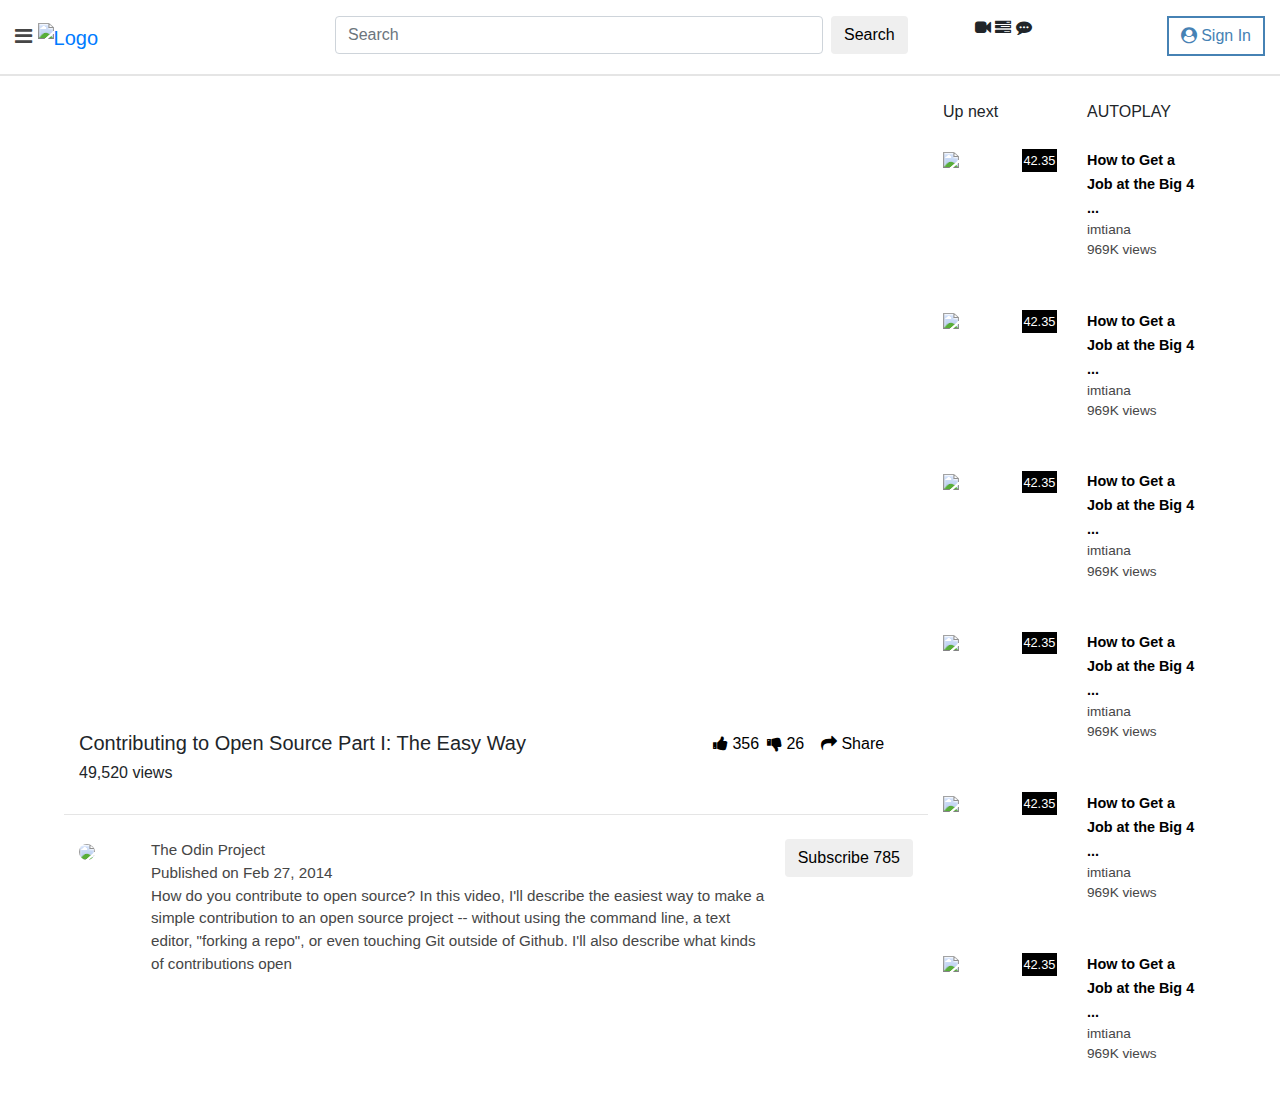
==== index.html @ b85e6a83 "Added new feature" ====
<!DOCTYPE html>
<html lang="en">
  <head>
    <!-- Required meta tags -->
    <meta charset="utf-8">
    <meta name="viewport" content="width=device-width, initial-scale=1, shrink-to-fit=no">

    <!-- Bootstrap CSS -->
    <link rel="stylesheet" href="https://maxcdn.bootstrapcdn.com/bootstrap/4.0.0/css/bootstrap.min.css" integrity="sha384-Gn5384xqQ1aoWXA+058RXPxPg6fy4IWvTNh0E263XmFcJlSAwiGgFAW/dAiS6JXm" crossorigin="anonymous">
    <link rel="stylesheet" type="text/css" href="CSS/style.css">
    <link rel="stylesheet" type="text/css" href="https://stackpath.bootstrapcdn.com/font-awesome/4.7.0/css/font-awesome.min.css">

    <title>Embedding Images</title>
  </head>
  <body>

  			<nav class="container-fluid topnav">
  			<div class="row py-3">
  				<div class="col-3">
  					<a class="navbar-brand" href="#">
						<i class="fa fa-bars pryt1" aria-hidden="true" style="color:#464646;"></i> <img src="https://cdn-images-1.medium.com/max/1600/0*ilTEEX9vrVtAZtwV." alt="Logo" style="max-width:80px;">
					</a>
  				</div>

  				<div class="col-6">
  					<form class="form-inline" action="/action_page.php">
				    <input class="form-control mr-sm-2 searchbar" type="text" placeholder="Search">
				    <button class="btn btn-grey" type="submit">Search</button>
				  </form>
  				</div>

  				<div class="col-3">
            <div class="row">
             <div class="col-6 float-right">
               <i class="fa fa-video-camera pryt1" aria-hidden="true"></i> <i class="fa fa-tasks pryt1" aria-hidden="true"></i> <i class="fa fa-commenting pryt1" aria-hidden="true"></i>

             </div>
             <div class="col-6 float-right">
               <button class="btn btn-blue float-right" type="submit"><i class="fa fa-user-circle" aria-hidden="true"></i> Sign In</button>
             </div>

           </div>
         </div>

     </div>
   </nav>

   <div class="container-fluid my-4 youtube-container">
    	<div class="row">
    		<div class="col-9">
    			<iframe width="560" height="315" src="https://www.youtube.com/embed/V74l_zS1x8E" frameborder="0" allow="accelerometer; autoplay; encrypted-media; gyroscope; picture-in-picture" allowfullscreen class="bigIframe"></iframe>

    			<div class="row py-4 mv-description-row">
    				<div class="col-9">
    					<h5>Contributing to Open Source Part I: The Easy Way</h5>
    					<h6>49,520 views</h6>
    				</div>
    				<div class="col-3">
    					<div class="row interact-row">
    						<div class="col-3 p-0">
    							<button class="btn trans-btn"><i class="fa fa-thumbs-up" aria-hidden="true"></i> 356</button>
    						</div>
    						<div class="col-3 p-0">
    							<button class="btn trans-btn"><i class="fa fa-thumbs-down" aria-hidden="true"></i> 26</button>
    						</div>
    						<div class="col-3 p-0">
    							<button class="btn trans-btn"><i class="fa fa-share" aria-hidden="true"></i> Share</button>
    						</div>
    					</div>
    				</div>
    			</div>

          <div class="row py-4">
            <div class="col-1">
              <img src="https://yt3.ggpht.com/a/AGF-l79PHE32UB5d2fnmwsiJXu3vv_fnC_SNO899VQ=s48-mo-c-c0xffffffff-rj-k-no" class="img-fluid" style="border-radius: 50%;">
            </div>
            <div class="col-9">
              <span class="mv-title">The Odin Project</span>
                        <span class="mv-pdate">Published on Feb 27, 2014</span>
            <span class="mv-desc">How do you contribute to open source?  In this video, I'll describe the easiest way to make a simple contribution to an open source project -- without using the command line, a text editor, "forking a repo", or even touching Git outside of Github.  I'll also describe what kinds of contributions open</span> 
            </div>
            <div class="col-2">
              <button class="btn btn-red float-right" type="submit">Subscribe 785</button>
            </div>
          </div>

        </div>
        <div class="col-3">
          <div class="row">
            <div class="col-6">
              Up next
            </div>
            <div class="col-6">
              AUTOPLAY
            </div>
          </div>

          <div class="row py-4">
            <div class="col-6">
              <div class="columnE">
              <img class="v-img" src="https://i.ytimg.com/an_webp/YJZCUhxNCv8/mqdefault_6s.webp?du=3000&sqp=CNz3kukF&rs=AOn4CLCZasKeLe8EnENji8oyebZ2kat_nA" class="img-fluid">
              <span class="v-minutes">42.35</span>
              </div>
            </div>
            <div class="col-6">
              <span class="v-title">How to Get a Job at the Big 4 ...</span>
              <span class="v-author">imtiana</span>
              <span class="v-views">969K views</span>
            </div>
          </div>

          <div class="row py-4">
            <div class="col-6">
              <div class="columnE">
              <img class="v-img" src="https://i.ytimg.com/an_webp/dSl_qnWO104/mqdefault_6s.webp?du=3000&sqp=CIL2kukF&rs=AOn4CLDX9Oqu6Z1ij6suDXNLD_zxCyvgJw" class="img-fluid">
              <span class="v-minutes">42.35</span>
              </div>
            </div>
            <div class="col-6">
              <span class="v-title">How to Get a Job at the Big 4 ...</span>
              <span class="v-author">imtiana</span>
              <span class="v-views">969K views</span>
            </div>
          </div>

          <div class="row py-4">
            <div class="col-6">
              <div class="columnE">
              <img class="v-img" src="https://i.ytimg.com/an_webp/YJZCUhxNCv8/mqdefault_6s.webp?du=3000&sqp=CNz3kukF&rs=AOn4CLCZasKeLe8EnENji8oyebZ2kat_nA" class="img-fluid">
              <span class="v-minutes">42.35</span>
              </div>
            </div>
            <div class="col-6">
              <span class="v-title">How to Get a Job at the Big 4 ...</span>
              <span class="v-author">imtiana</span>
              <span class="v-views">969K views</span>
            </div>
          </div>

          <div class="row py-4">
            <div class="col-6">
              <div class="columnE">
              <img class="v-img" src="https://i.ytimg.com/an_webp/dSl_qnWO104/mqdefault_6s.webp?du=3000&sqp=CIL2kukF&rs=AOn4CLDX9Oqu6Z1ij6suDXNLD_zxCyvgJw" class="img-fluid">
              <span class="v-minutes">42.35</span>
              </div>
            </div>
            <div class="col-6">
              <span class="v-title">How to Get a Job at the Big 4 ...</span>
              <span class="v-author">imtiana</span>
              <span class="v-views">969K views</span>
            </div>
          </div>

          <div class="row py-4">
            <div class="col-6">
              <div class="columnE">
              <img class="v-img" src="https://i.ytimg.com/an_webp/YJZCUhxNCv8/mqdefault_6s.webp?du=3000&sqp=CNz3kukF&rs=AOn4CLCZasKeLe8EnENji8oyebZ2kat_nA" class="img-fluid">
              <span class="v-minutes">42.35</span>
              </div>
            </div>
            <div class="col-6">
              <span class="v-title">How to Get a Job at the Big 4 ...</span>
              <span class="v-author">imtiana</span>
              <span class="v-views">969K views</span>
            </div>
          </div>

          <div class="row py-4">
            <div class="col-6">
              <div class="columnE">
              <img class="v-img" src="https://i.ytimg.com/an_webp/dSl_qnWO104/mqdefault_6s.webp?du=3000&sqp=CIL2kukF&rs=AOn4CLDX9Oqu6Z1ij6suDXNLD_zxCyvgJw" class="img-fluid">
              <span class="v-minutes">42.35</span>
              </div>
            </div>
            <div class="col-6">
              <span class="v-title">How to Get a Job at the Big 4 ...</span>
              <span class="v-author">imtiana</span>
              <span class="v-views">969K views</span>
            </div>
          </div>

          
        </div>
      </div>
    </div>

    <!-- Optional JavaScript -->
    <!-- jQuery first, then Popper.js, then Bootstrap JS -->
    <script src="https://code.jquery.com/jquery-3.2.1.slim.min.js" integrity="sha384-KJ3o2DKtIkvYIK3UENzmM7KCkRr/rE9/Qpg6aAZGJwFDMVNA/GpGFF93hXpG5KkN" crossorigin="anonymous"></script>
    <script src="https://cdnjs.cloudflare.com/ajax/libs/popper.js/1.12.9/umd/popper.min.js" integrity="sha384-ApNbgh9B+Y1QKtv3Rn7W3mgPxhU9K/ScQsAP7hUibX39j7fakFPskvXusvfa0b4Q" crossorigin="anonymous"></script>
    <script src="https://maxcdn.bootstrapcdn.com/bootstrap/4.0.0/js/bootstrap.min.js" integrity="sha384-JZR6Spejh4U02d8jOt6vLEHfe/JQGiRRSQQxSfFWpi1MquVdAyjUar5+76PVCmYl" crossorigin="anonymous"></script>
  </body>
</html>
---- CSS/style.css ----
.youtube-container{
	max-width:1500px;
	width:90%;
	margin:auto;
}

.topnav{
	border-bottom: 2px solid #e5e5e5;
}

.bigIframe{
	width:100%;
}

.v-title{
	font-size:.9rem;
	line-height: 1.2em;
	font-weight: bold;
	color:#000;
}

.v-author, .v-views{
	font-size: .85rem;
	color:#464646;
	display: block;
}

.v-img{
	width:100%;
}

.columnE{
    position: relative;
}

.v-minutes{
	background:#000;
	position: absolute;
	right:0;
	bottom:0;
	padding:.1rem;
	color:#fff;
	font-size:.8rem;
}

.mv-description-row{
	border-bottom: 1px solid #e5e5e5;
}

.mv-title,.mv-pdate,.mv-desc{
	display: block;
	font-size: .95rem;
	color:#464646;

}

.searchbar{
	width: 80% !important;
}

.btn-blue{
	color:steelblue;
	border:2px solid steelblue;
	border-radius: 0px;
	background:#fff;
}

.trans-btn{
	background: transparent;
	padding:0;
	display: inline;
}

@media(min-width:1200px){

	.bigIframe{
		min-height: 600px;
	}
}
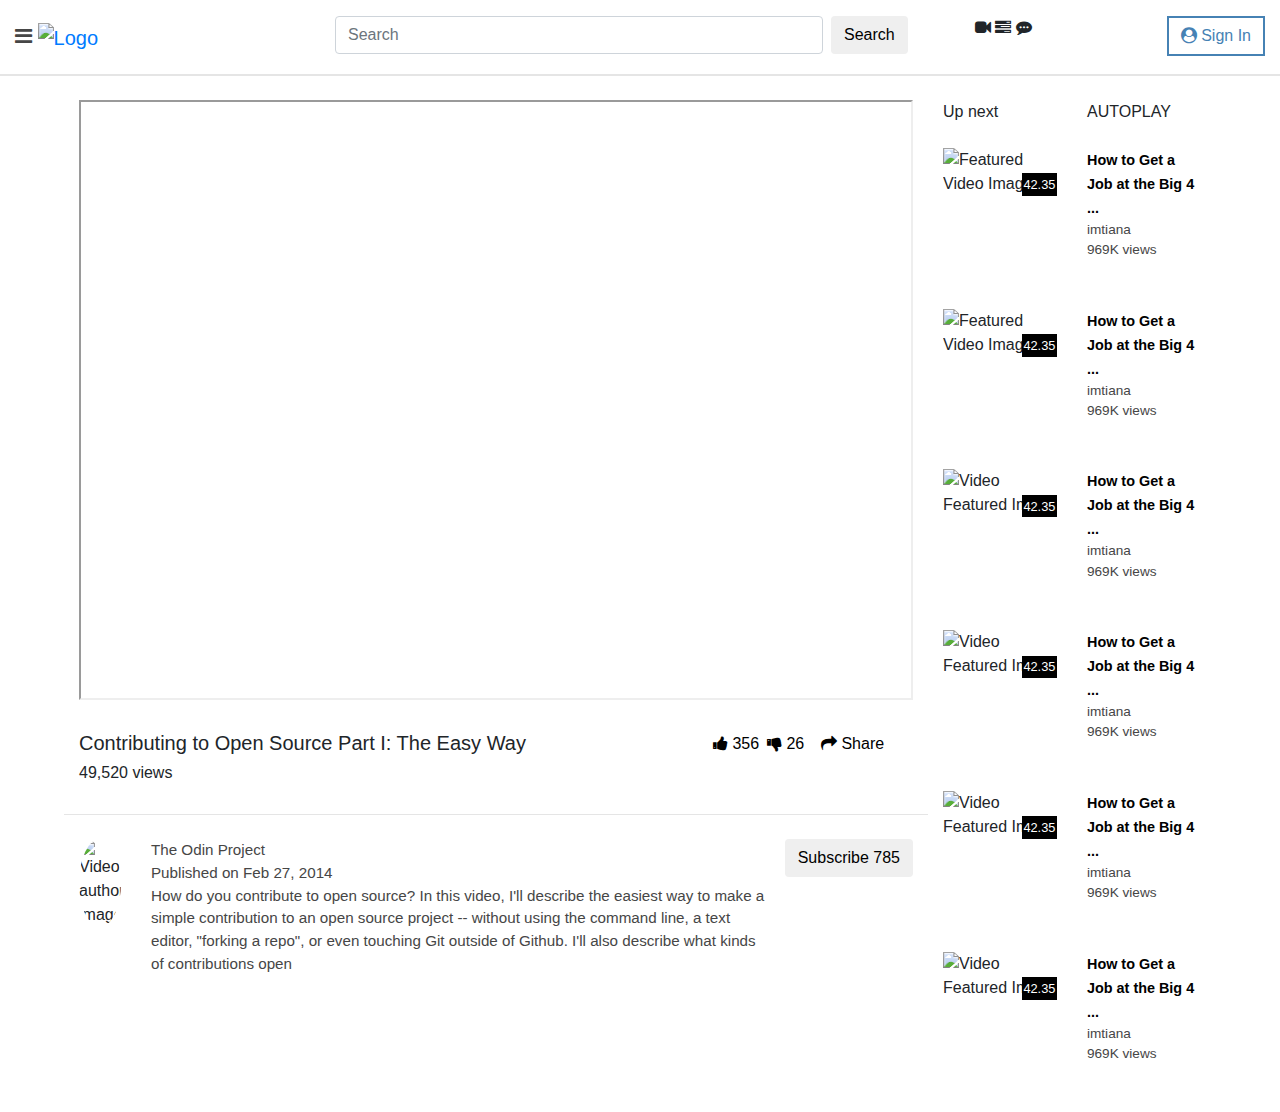
==== commit 2d320a45: "Fixed Validation Errors" ====
--- a/index.html
+++ b/index.html
@@ -48,7 +48,7 @@
    <div class="container-fluid my-4 youtube-container">
     	<div class="row">
     		<div class="col-9">
-    			<iframe width="560" height="315" src="https://www.youtube.com/embed/V74l_zS1x8E" frameborder="0" allow="accelerometer; autoplay; encrypted-media; gyroscope; picture-in-picture" allowfullscreen class="bigIframe"></iframe>
+    			<iframe width="560" height="315" src="https://www.youtube.com/embed/V74l_zS1x8E" allow="accelerometer; autoplay; encrypted-media; gyroscope; picture-in-picture" allowfullscreen class="bigIframe"></iframe>
 
     			<div class="row py-4 mv-description-row">
     				<div class="col-9">
@@ -72,7 +72,7 @@
 
           <div class="row py-4">
             <div class="col-1">
-              <img src="https://yt3.ggpht.com/a/AGF-l79PHE32UB5d2fnmwsiJXu3vv_fnC_SNO899VQ=s48-mo-c-c0xffffffff-rj-k-no" class="img-fluid" style="border-radius: 50%;">
+              <img src="https://yt3.ggpht.com/a/AGF-l79PHE32UB5d2fnmwsiJXu3vv_fnC_SNO899VQ=s48-mo-c-c0xffffffff-rj-k-no" class="img-fluid" style="border-radius: 50%;" alt="Video author image">
             </div>
             <div class="col-9">
               <span class="mv-title">The Odin Project</span>
@@ -98,7 +98,7 @@
           <div class="row py-4">
             <div class="col-6">
               <div class="columnE">
-              <img class="v-img" src="https://i.ytimg.com/an_webp/YJZCUhxNCv8/mqdefault_6s.webp?du=3000&sqp=CNz3kukF&rs=AOn4CLCZasKeLe8EnENji8oyebZ2kat_nA" class="img-fluid">
+              <img class="v-img img-fluid" src="https://i.ytimg.com/an_webp/YJZCUhxNCv8/mqdefault_6s.webp?du=3000&sqp=CNz3kukF&rs=AOn4CLCZasKeLe8EnENji8oyebZ2kat_nA" alt="Featured Video Image">
               <span class="v-minutes">42.35</span>
               </div>
             </div>
@@ -112,7 +112,7 @@
           <div class="row py-4">
             <div class="col-6">
               <div class="columnE">
-              <img class="v-img" src="https://i.ytimg.com/an_webp/dSl_qnWO104/mqdefault_6s.webp?du=3000&sqp=CIL2kukF&rs=AOn4CLDX9Oqu6Z1ij6suDXNLD_zxCyvgJw" class="img-fluid">
+              <img class="v-img img-fluid" src="https://i.ytimg.com/an_webp/dSl_qnWO104/mqdefault_6s.webp?du=3000&sqp=CIL2kukF&rs=AOn4CLDX9Oqu6Z1ij6suDXNLD_zxCyvgJw" alt="Featured Video Image">
               <span class="v-minutes">42.35</span>
               </div>
             </div>
@@ -126,7 +126,7 @@
           <div class="row py-4">
             <div class="col-6">
               <div class="columnE">
-              <img class="v-img" src="https://i.ytimg.com/an_webp/YJZCUhxNCv8/mqdefault_6s.webp?du=3000&sqp=CNz3kukF&rs=AOn4CLCZasKeLe8EnENji8oyebZ2kat_nA" class="img-fluid">
+              <img class="v-img img-fluid" src="https://i.ytimg.com/an_webp/YJZCUhxNCv8/mqdefault_6s.webp?du=3000&sqp=CNz3kukF&rs=AOn4CLCZasKeLe8EnENji8oyebZ2kat_nA" alt="Video Featured Image">
               <span class="v-minutes">42.35</span>
               </div>
             </div>
@@ -140,7 +140,7 @@
           <div class="row py-4">
             <div class="col-6">
               <div class="columnE">
-              <img class="v-img" src="https://i.ytimg.com/an_webp/dSl_qnWO104/mqdefault_6s.webp?du=3000&sqp=CIL2kukF&rs=AOn4CLDX9Oqu6Z1ij6suDXNLD_zxCyvgJw" class="img-fluid">
+              <img class="v-img img-fluid" src="https://i.ytimg.com/an_webp/dSl_qnWO104/mqdefault_6s.webp?du=3000&sqp=CIL2kukF&rs=AOn4CLDX9Oqu6Z1ij6suDXNLD_zxCyvgJw" alt="Video Featured Image">
               <span class="v-minutes">42.35</span>
               </div>
             </div>
@@ -154,7 +154,7 @@
           <div class="row py-4">
             <div class="col-6">
               <div class="columnE">
-              <img class="v-img" src="https://i.ytimg.com/an_webp/YJZCUhxNCv8/mqdefault_6s.webp?du=3000&sqp=CNz3kukF&rs=AOn4CLCZasKeLe8EnENji8oyebZ2kat_nA" class="img-fluid">
+              <img class="v-img img-fluid" src="https://i.ytimg.com/an_webp/YJZCUhxNCv8/mqdefault_6s.webp?du=3000&sqp=CNz3kukF&rs=AOn4CLCZasKeLe8EnENji8oyebZ2kat_nA" alt="Video Featured Image">
               <span class="v-minutes">42.35</span>
               </div>
             </div>
@@ -168,7 +168,7 @@
           <div class="row py-4">
             <div class="col-6">
               <div class="columnE">
-              <img class="v-img" src="https://i.ytimg.com/an_webp/dSl_qnWO104/mqdefault_6s.webp?du=3000&sqp=CIL2kukF&rs=AOn4CLDX9Oqu6Z1ij6suDXNLD_zxCyvgJw" class="img-fluid">
+              <img class="v-img img-fluid" src="https://i.ytimg.com/an_webp/dSl_qnWO104/mqdefault_6s.webp?du=3000&sqp=CIL2kukF&rs=AOn4CLDX9Oqu6Z1ij6suDXNLD_zxCyvgJw" alt="Video Featured Image">
               <span class="v-minutes">42.35</span>
               </div>
             </div>
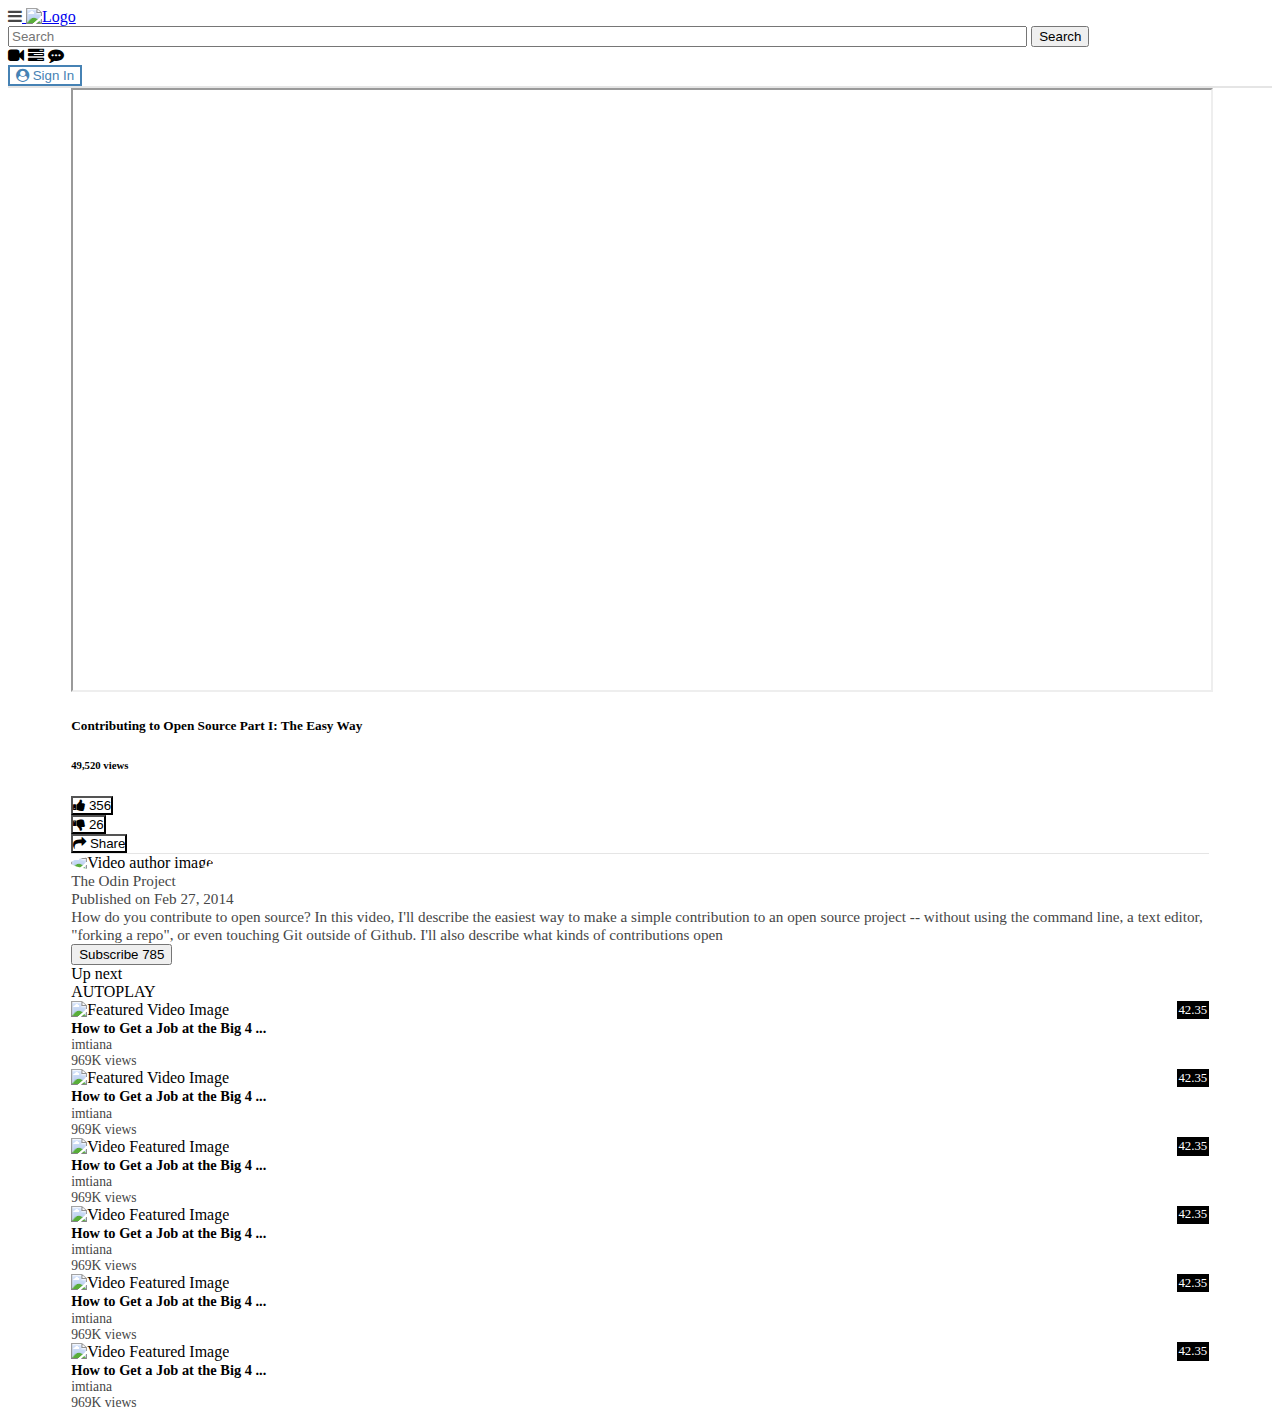
==== commit 793d4411: "Removed bootstrap" ====
--- a/index.html
+++ b/index.html
@@ -5,8 +5,6 @@
     <meta charset="utf-8">
     <meta name="viewport" content="width=device-width, initial-scale=1, shrink-to-fit=no">
 
-    <!-- Bootstrap CSS -->
-    <link rel="stylesheet" href="https://maxcdn.bootstrapcdn.com/bootstrap/4.0.0/css/bootstrap.min.css" integrity="sha384-Gn5384xqQ1aoWXA+058RXPxPg6fy4IWvTNh0E263XmFcJlSAwiGgFAW/dAiS6JXm" crossorigin="anonymous">
     <link rel="stylesheet" type="text/css" href="CSS/style.css">
     <link rel="stylesheet" type="text/css" href="https://stackpath.bootstrapcdn.com/font-awesome/4.7.0/css/font-awesome.min.css">
 
@@ -77,7 +75,7 @@
             <div class="col-9">
               <span class="mv-title">The Odin Project</span>
                         <span class="mv-pdate">Published on Feb 27, 2014</span>
-            <span class="mv-desc">How do you contribute to open source?  In this video, I'll describe the easiest way to make a simple contribution to an open source project -- without using the command line, a text editor, "forking a repo", or even touching Git outside of Github.  I'll also describe what kinds of contributions open</span> 
+            <span class="mv-desc">How do you contribute to open source?  In this video, I'll describe the easiest way to make a simple contribution to an open source project -- without using the command line, a text editor, "forking a repo", or even touching Git outside of Github.  I'll also describe what kinds of contributions open</span>
             </div>
             <div class="col-2">
               <button class="btn btn-red float-right" type="submit">Subscribe 785</button>
@@ -179,15 +177,14 @@
             </div>
           </div>
 
-          
+
         </div>
       </div>
     </div>
 
     <!-- Optional JavaScript -->
-    <!-- jQuery first, then Popper.js, then Bootstrap JS -->
+  
     <script src="https://code.jquery.com/jquery-3.2.1.slim.min.js" integrity="sha384-KJ3o2DKtIkvYIK3UENzmM7KCkRr/rE9/Qpg6aAZGJwFDMVNA/GpGFF93hXpG5KkN" crossorigin="anonymous"></script>
     <script src="https://cdnjs.cloudflare.com/ajax/libs/popper.js/1.12.9/umd/popper.min.js" integrity="sha384-ApNbgh9B+Y1QKtv3Rn7W3mgPxhU9K/ScQsAP7hUibX39j7fakFPskvXusvfa0b4Q" crossorigin="anonymous"></script>
-    <script src="https://maxcdn.bootstrapcdn.com/bootstrap/4.0.0/js/bootstrap.min.js" integrity="sha384-JZR6Spejh4U02d8jOt6vLEHfe/JQGiRRSQQxSfFWpi1MquVdAyjUar5+76PVCmYl" crossorigin="anonymous"></script>
   </body>
 </html>
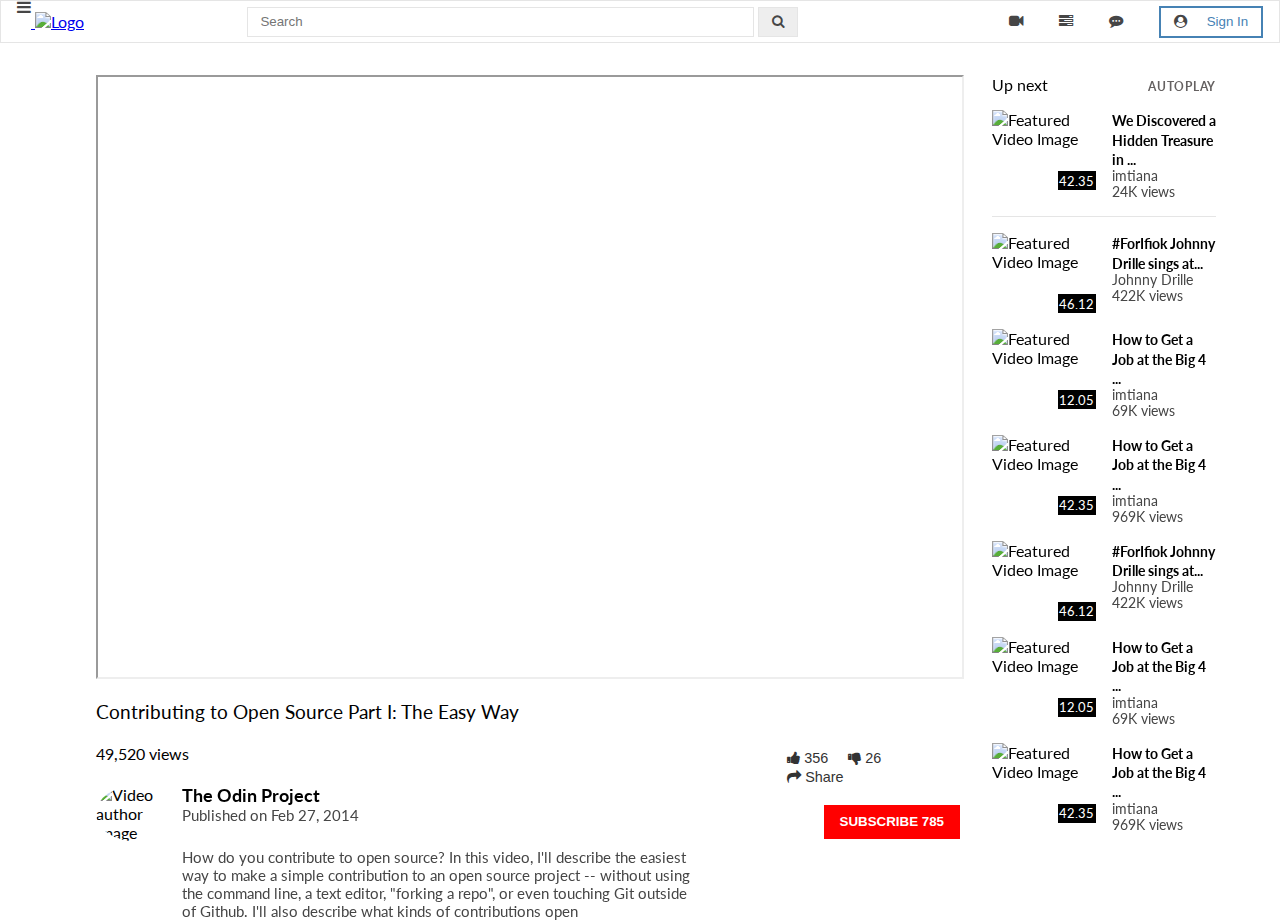
==== commit a74cc063: "Merge pull request #1 from Ashah15/index" ====
--- a/index.html
+++ b/index.html
@@ -7,170 +7,175 @@
 
     <link rel="stylesheet" type="text/css" href="CSS/style.css">
     <link rel="stylesheet" type="text/css" href="https://stackpath.bootstrapcdn.com/font-awesome/4.7.0/css/font-awesome.min.css">
+    <link href="https://fonts.googleapis.com/css?family=Lato:300,400&display=swap" rel="stylesheet">
 
     <title>Embedding Images</title>
   </head>
   <body>
 
-  			<nav class="container-fluid topnav">
-  			<div class="row py-3">
-  				<div class="col-3">
-  					<a class="navbar-brand" href="#">
-						<i class="fa fa-bars pryt1" aria-hidden="true" style="color:#464646;"></i> <img src="https://cdn-images-1.medium.com/max/1600/0*ilTEEX9vrVtAZtwV." alt="Logo" style="max-width:80px;">
-					</a>
-  				</div>
+   <nav class="navbar">
+       <div class="col">
+        <a href="#">
+        <i class="fa fa-bars" aria-hidden="true" style="color:#464646;"></i> <img src="https://cdn-images-1.medium.com/max/1600/0*ilTEEX9vrVtAZtwV." alt="Logo" class="logo">
+      </a>
+      </div>
 
-  				<div class="col-6">
-  					<form class="form-inline" action="/action_page.php">
-				    <input class="form-control mr-sm-2 searchbar" type="text" placeholder="Search">
-				    <button class="btn btn-grey" type="submit">Search</button>
-				  </form>
-  				</div>
+        <div class="col searchbar-area">
+          <form action="/action_page.php">
+          <input class="mr-sm-2 searchbar" type="text" placeholder="Search"> <button class="btn-grey btn-search" type="submit"><i class="fa fa-search" aria-hidden="true" style="color:#464646;"></i></button>
+        </form>
+      </div>
 
-  				<div class="col-3">
-            <div class="row">
-             <div class="col-6 float-right">
-               <i class="fa fa-video-camera pryt1" aria-hidden="true"></i> <i class="fa fa-tasks pryt1" aria-hidden="true"></i> <i class="fa fa-commenting pryt1" aria-hidden="true"></i>
+         <div class="col signin-area">
+            <button class="btn trans-btn"><i class="fa fa-video-camera" aria-hidden="true"></i></button>  <button class="btn trans-btn"><i class="fa fa-tasks" aria-hidden="true"></i></button>  <button class="btn trans-btn"><i class="fa fa-commenting" aria-hidden="true"></i></button>
+           <button class="btn btn-blue" type="submit"><i class="fa fa-user-circle" aria-hidden="true"></i> Sign In</button>
+         </div>
+    </nav>
 
-             </div>
-             <div class="col-6 float-right">
-               <button class="btn btn-blue float-right" type="submit"><i class="fa fa-user-circle" aria-hidden="true"></i> Sign In</button>
-             </div>
+    <div class="youtube-container">
 
-           </div>
-         </div>
+     	<div class="col main-video-col">
+     		<div>
+     			<iframe width="560" height="315" src="https://www.youtube.com/embed/V74l_zS1x8E" allow="accelerometer; autoplay; encrypted-media; gyroscope; picture-in-picture" allowfullscreen class="bigIframe"></iframe>
 
-     </div>
-   </nav>
+     			<div class="main-vid-title-row">
+     				<div class="col contrib-col">
+     					<h3 class="vid-title">Contributing to Open Source Part I: The Easy Way</h3>
+     					<h4 class="vid-views">49,520 views</h4>
+     				</div>
 
-   <div class="container-fluid my-4 youtube-container">
-    	<div class="row">
-    		<div class="col-9">
-    			<iframe width="560" height="315" src="https://www.youtube.com/embed/V74l_zS1x8E" allow="accelerometer; autoplay; encrypted-media; gyroscope; picture-in-picture" allowfullscreen class="bigIframe"></iframe>
+     						<div class="col sharebtn-col">
+     							<button class="btn trans-btn"><i class="fa fa-thumbs-up" aria-hidden="true"></i> 356</button>
+     						  <button class="btn trans-btn"><i class="fa fa-thumbs-down" aria-hidden="true"></i> 26</button>
 
-    			<div class="row py-4 mv-description-row">
-    				<div class="col-9">
-    					<h5>Contributing to Open Source Part I: The Easy Way</h5>
-    					<h6>49,520 views</h6>
-    				</div>
-    				<div class="col-3">
-    					<div class="row interact-row">
-    						<div class="col-3 p-0">
-    							<button class="btn trans-btn"><i class="fa fa-thumbs-up" aria-hidden="true"></i> 356</button>
-    						</div>
-    						<div class="col-3 p-0">
-    							<button class="btn trans-btn"><i class="fa fa-thumbs-down" aria-hidden="true"></i> 26</button>
-    						</div>
-    						<div class="col-3 p-0">
-    							<button class="btn trans-btn"><i class="fa fa-share" aria-hidden="true"></i> Share</button>
-    						</div>
-    					</div>
-    				</div>
-    			</div>
+     							<button class="btn trans-btn"><i class="fa fa-share" aria-hidden="true"></i> Share</button>
+     						</div>
+     				</div>
+     			</div>
 
-          <div class="row py-4">
-            <div class="col-1">
+
+         <div class="main-vid-desc-row">
+            <div class="col author-photo">
               <img src="https://yt3.ggpht.com/a/AGF-l79PHE32UB5d2fnmwsiJXu3vv_fnC_SNO899VQ=s48-mo-c-c0xffffffff-rj-k-no" class="img-fluid" style="border-radius: 50%;" alt="Video author image">
             </div>
-            <div class="col-9">
+
+            <div class="col author-desc">
               <span class="mv-title">The Odin Project</span>
                         <span class="mv-pdate">Published on Feb 27, 2014</span>
             <span class="mv-desc">How do you contribute to open source?  In this video, I'll describe the easiest way to make a simple contribution to an open source project -- without using the command line, a text editor, "forking a repo", or even touching Git outside of Github.  I'll also describe what kinds of contributions open</span>
             </div>
-            <div class="col-2">
+
+            <div class="col subscribe-col">
               <button class="btn btn-red float-right" type="submit">Subscribe 785</button>
+            </div>
+
             </div>
           </div>
 
-        </div>
-        <div class="col-3">
-          <div class="row">
-            <div class="col-6">
+
+
+        <div class="col featured-videos-col">
+          <div class="row autoplay-row">
+            <div class="col">
               Up next
             </div>
-            <div class="col-6">
-              AUTOPLAY
+            <div class="col">
+              <span class="autoplay">AUTOPLAY</span>
             </div>
           </div>
 
-          <div class="row py-4">
-            <div class="col-6">
+          <div class="featured-video-col up-next">
+            <div class="col">
               <div class="columnE">
-              <img class="v-img img-fluid" src="https://i.ytimg.com/an_webp/YJZCUhxNCv8/mqdefault_6s.webp?du=3000&sqp=CNz3kukF&rs=AOn4CLCZasKeLe8EnENji8oyebZ2kat_nA" alt="Featured Video Image">
+              <img class="v-img img-fluid" src="https://sm.mashable.com/mashable_sea/photo/default/man-fakes-death-cat-q6u_2z9w.png" alt="Featured Video Image">
               <span class="v-minutes">42.35</span>
               </div>
             </div>
-            <div class="col-6">
+            <div class="col desc-col">
+              <span class="v-title">We Discovered a Hidden Treasure in ...</span>
+              <span class="v-author">imtiana</span>
+              <span class="v-views">24K views</span>
+            </div>
+          </div>
+
+          <div class="featured-video-col">
+            <div class="col">
+              <div class="columnE">
+              <img class="v-img img-fluid" src="https://ichef.bbci.co.uk/news/660/cpsprodpb/37B5/production/_89716241_thinkstockphotos-523060154.jpg" alt="Featured Video Image">
+              <span class="v-minutes">46.12</span>
+              </div>
+            </div>
+            <div class="col desc-col">
+              <span class="v-title">#ForIfiok Johnny Drille sings at...</span>
+              <span class="v-author">Johnny Drille</span>
+              <span class="v-views">422K views</span>
+            </div>
+          </div>
+
+          <div class="featured-video-col">
+            <div class="col">
+              <div class="columnE">
+              <img class="v-img img-fluid" src="https://images.theconversation.com/files/135969/original/image-20160830-26282-1tt17ym.jpg?ixlib=rb-1.1.0&q=45&auto=format&w=496&fit=clip" alt="Featured Video Image">
+              <span class="v-minutes">12.05</span>
+              </div>
+            </div>
+            <div class="col desc-col">
+              <span class="v-title">How to Get a Job at the Big 4 ...</span>
+              <span class="v-author">imtiana</span>
+              <span class="v-views">69K views</span>
+            </div>
+          </div>
+
+          <div class="featured-video-col">
+            <div class="col">
+              <div class="columnE">
+              <img class="v-img img-fluid" src="http://images2.fanpop.com/image/photos/8600000/random-animals-animals-8676039-1600-1200.jpg" alt="Featured Video Image">
+              <span class="v-minutes">42.35</span>
+              </div>
+            </div>
+            <div class="col desc-col">
               <span class="v-title">How to Get a Job at the Big 4 ...</span>
               <span class="v-author">imtiana</span>
               <span class="v-views">969K views</span>
             </div>
           </div>
 
-          <div class="row py-4">
-            <div class="col-6">
+                    <div class="featured-video-col">
+            <div class="col">
               <div class="columnE">
-              <img class="v-img img-fluid" src="https://i.ytimg.com/an_webp/dSl_qnWO104/mqdefault_6s.webp?du=3000&sqp=CIL2kukF&rs=AOn4CLDX9Oqu6Z1ij6suDXNLD_zxCyvgJw" alt="Featured Video Image">
+              <img class="v-img img-fluid" src="http://bluefaqs.com/wp-content/uploads/2010/06/Random-Images-Thumb.jpg" alt="Featured Video Image">
+              <span class="v-minutes">46.12</span>
+              </div>
+            </div>
+            <div class="col desc-col">
+              <span class="v-title">#ForIfiok Johnny Drille sings at...</span>
+              <span class="v-author">Johnny Drille</span>
+              <span class="v-views">422K views</span>
+            </div>
+          </div>
+
+          <div class="featured-video-col">
+            <div class="col">
+              <div class="columnE">
+              <img class="v-img img-fluid" src="http://i.imgur.com/jDonUAP.jpg" alt="Featured Video Image">
+              <span class="v-minutes">12.05</span>
+              </div>
+            </div>
+            <div class="col desc-col">
+              <span class="v-title">How to Get a Job at the Big 4 ...</span>
+              <span class="v-author">imtiana</span>
+              <span class="v-views">69K views</span>
+            </div>
+          </div>
+
+          <div class="featured-video-col">
+            <div class="col">
+              <div class="columnE">
+              <img class="v-img img-fluid" src="https://files.realpython.com/media/random_data_watermark.576078a4008d.jpg" alt="Featured Video Image">
               <span class="v-minutes">42.35</span>
               </div>
             </div>
-            <div class="col-6">
-              <span class="v-title">How to Get a Job at the Big 4 ...</span>
-              <span class="v-author">imtiana</span>
-              <span class="v-views">969K views</span>
-            </div>
-          </div>
-
-          <div class="row py-4">
-            <div class="col-6">
-              <div class="columnE">
-              <img class="v-img img-fluid" src="https://i.ytimg.com/an_webp/YJZCUhxNCv8/mqdefault_6s.webp?du=3000&sqp=CNz3kukF&rs=AOn4CLCZasKeLe8EnENji8oyebZ2kat_nA" alt="Video Featured Image">
-              <span class="v-minutes">42.35</span>
-              </div>
-            </div>
-            <div class="col-6">
-              <span class="v-title">How to Get a Job at the Big 4 ...</span>
-              <span class="v-author">imtiana</span>
-              <span class="v-views">969K views</span>
-            </div>
-          </div>
-
-          <div class="row py-4">
-            <div class="col-6">
-              <div class="columnE">
-              <img class="v-img img-fluid" src="https://i.ytimg.com/an_webp/dSl_qnWO104/mqdefault_6s.webp?du=3000&sqp=CIL2kukF&rs=AOn4CLDX9Oqu6Z1ij6suDXNLD_zxCyvgJw" alt="Video Featured Image">
-              <span class="v-minutes">42.35</span>
-              </div>
-            </div>
-            <div class="col-6">
-              <span class="v-title">How to Get a Job at the Big 4 ...</span>
-              <span class="v-author">imtiana</span>
-              <span class="v-views">969K views</span>
-            </div>
-          </div>
-
-          <div class="row py-4">
-            <div class="col-6">
-              <div class="columnE">
-              <img class="v-img img-fluid" src="https://i.ytimg.com/an_webp/YJZCUhxNCv8/mqdefault_6s.webp?du=3000&sqp=CNz3kukF&rs=AOn4CLCZasKeLe8EnENji8oyebZ2kat_nA" alt="Video Featured Image">
-              <span class="v-minutes">42.35</span>
-              </div>
-            </div>
-            <div class="col-6">
-              <span class="v-title">How to Get a Job at the Big 4 ...</span>
-              <span class="v-author">imtiana</span>
-              <span class="v-views">969K views</span>
-            </div>
-          </div>
-
-          <div class="row py-4">
-            <div class="col-6">
-              <div class="columnE">
-              <img class="v-img img-fluid" src="https://i.ytimg.com/an_webp/dSl_qnWO104/mqdefault_6s.webp?du=3000&sqp=CIL2kukF&rs=AOn4CLDX9Oqu6Z1ij6suDXNLD_zxCyvgJw" alt="Video Featured Image">
-              <span class="v-minutes">42.35</span>
-              </div>
-            </div>
-            <div class="col-6">
+            <div class="col desc-col">
               <span class="v-title">How to Get a Job at the Big 4 ...</span>
               <span class="v-author">imtiana</span>
               <span class="v-views">969K views</span>
@@ -178,13 +183,11 @@
           </div>
 
 
-        </div>
-      </div>
-    </div>
+              </div>
+            </div>
+          </div>
 
-    <!-- Optional JavaScript -->
-  
-    <script src="https://code.jquery.com/jquery-3.2.1.slim.min.js" integrity="sha384-KJ3o2DKtIkvYIK3UENzmM7KCkRr/rE9/Qpg6aAZGJwFDMVNA/GpGFF93hXpG5KkN" crossorigin="anonymous"></script>
-    <script src="https://cdnjs.cloudflare.com/ajax/libs/popper.js/1.12.9/umd/popper.min.js" integrity="sha384-ApNbgh9B+Y1QKtv3Rn7W3mgPxhU9K/ScQsAP7hUibX39j7fakFPskvXusvfa0b4Q" crossorigin="anonymous"></script>
-  </body>
+
+
+</body>
 </html>
--- a/CSS/style.css
+++ b/CSS/style.css
@@ -1,3 +1,14 @@
+body{
+	font-family: 'Lato',sans-serif;
+	margin:0;
+	padding: 0;
+
+}
+
+button{
+	cursor: pointer;
+}
+
 .youtube-container{
 	max-width:1500px;
 	width:90%;
@@ -27,10 +38,13 @@
 
 .v-img{
 	width:100%;
+	height: 100%;
+	object-fit: cover;
 }
 
 .columnE{
     position: relative;
+    height:80px;
 }
 
 .v-minutes{
@@ -47,15 +61,33 @@
 	border-bottom: 1px solid #e5e5e5;
 }
 
+.mv-desc{
+	margin-top:1.5rem;
+}
+
+
 .mv-title,.mv-pdate,.mv-desc{
 	display: block;
 	font-size: .95rem;
 	color:#464646;
-
+}
+
+.mv-title{
+	font-size: 1.1rem;
+	font-weight: bold;
+	color:#000;
 }
 
 .searchbar{
-	width: 80% !important;
+	width:80%;
+	padding:.4rem .8rem;
+	border:1px solid #e5e5e5;
+}
+
+.btn-search{
+	padding:.4rem .8rem;
+	border:1px solid #e5e5e5;
+	background: #eee
 }
 
 .btn-blue{
@@ -63,13 +95,35 @@
 	border:2px solid steelblue;
 	border-radius: 0px;
 	background:#fff;
+	padding:.4rem .8rem;
+}
+
+.btn-red{
+	background: red;
+	color:#fff;
+	padding:.6rem 1rem;
+	font-weight: bold;
+	border:none;
+	text-transform: uppercase;
+	position: absolute;
+	top: 20px;
+    right: 0;hromc
 }
 
 .trans-btn{
 	background: transparent;
 	padding:0;
 	display: inline;
-}
+	border:none;
+	color:#333;
+    padding-right: 1rem;
+}
+
+.trans-btn{
+	font-size: .9rem;
+}
+
+
 
 @media(min-width:1200px){
 
@@ -77,3 +131,150 @@
 		min-height: 600px;
 	}
 }
+
+
+
+/* FLEX CSS STARTS*/
+
+
+
+.navbar{
+	display: flex;
+	justify-content: space-between;
+	flex-direction: row;
+	align-items: center;
+	padding:.3rem 1rem;
+	border:1px solid #e5e5e5;
+	margin-bottom: 2rem;
+
+}
+
+.navbar .col{
+
+}
+
+
+.logo{
+	max-width: 80px;
+}
+
+.fa-bars{
+	position: relative;
+	top:-15px;
+}
+
+.logo-area{
+   
+}
+
+
+.signin-area{
+
+}
+
+.signin-area .fa{
+   color:#464646;
+   padding-right: 1rem;
+}
+
+.youtube-container{
+	display: flex;
+	flex-direction: row;
+}
+
+.youtube-container .col{
+
+}
+
+.youtube-container .main-video-col{
+    width:75%;
+    padding:0 2rem;
+}
+
+.youtube-container .featured-videos-col{
+	flex:1;
+}
+
+.vid-title, .vid-views{
+	font-weight: normal;
+}
+
+.main-vid-title-row{
+	display: flex;
+	flex-direction: row;
+	align-items: flex-end;
+}
+
+.contrib-col{
+	width:80%;
+}
+
+.sharebtn-col{
+	flex:1;
+}
+
+.main-vid-desc-row{
+	display: flex;
+	flex-direction: row;
+	justify-content: center;
+	align-content: flex-end;
+}
+
+.main-vid-desc-row .author-photo{
+	width:10%
+}
+
+.main-vid-desc-row .author-desc{
+	width:60%;
+}
+
+.main-vid-desc-row .subscribe-col{
+	width:30%;
+	position: relative;
+}
+
+
+
+
+@media(min-width:1200px){
+	.searchbar-area{
+		min-width: 600px;
+	}
+}
+
+.featured-videos-col .row{
+	display: flex;
+	flex-direction: row;
+	justify-content: space-between;
+}
+
+.autoplay{
+	color: #656161;
+	font-size: .75rem;
+    font-weight: bold;
+    letter-spacing: .7px;
+}
+
+
+.autoplay-row{
+	margin-bottom: 1rem;
+}
+
+.featured-video-col{
+	display: flex;
+	justify-content: space-between;
+	margin-bottom:1rem;
+}
+
+.featured-video-col .col{
+	flex: 1;
+}
+
+.featured-video-col .desc-col{
+	padding-left: 1rem;
+}
+
+.up-next{
+	border-bottom: 1px solid #e5e5e5;
+	padding-bottom: 1rem;
+}